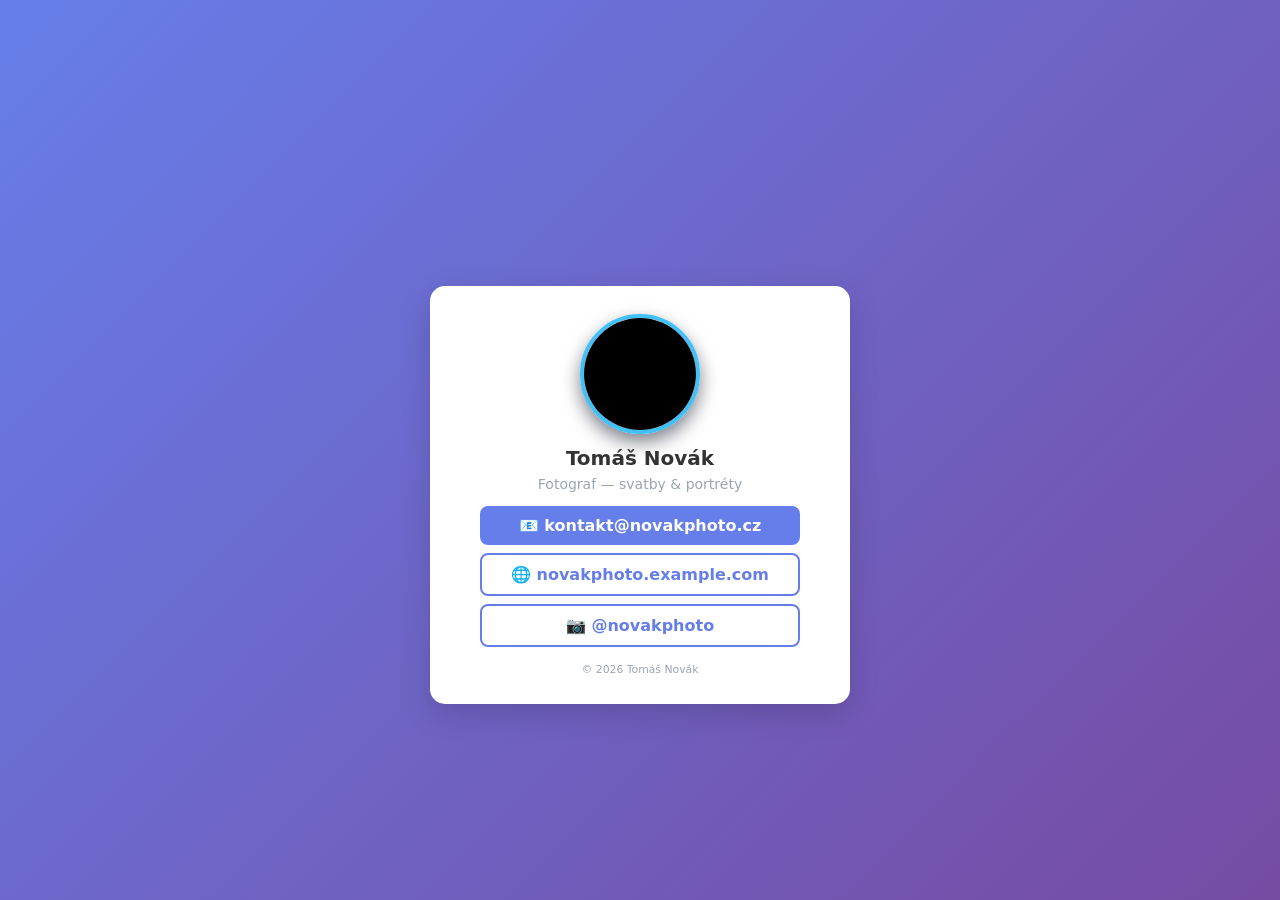
==== vizitka/index.html @ 622739b5 "Sjednoť sociální sítě - přidej ikonky a konkrétní údaje" ====
<!doctype html>
<html lang="cs">
<head>
  <meta charset="utf-8" />
  <meta name="viewport" content="width=device-width,initial-scale=1" />
  <title>Osobní vizitka — Jméno Příjmení</title>
  <link rel="stylesheet" href="styles.css" />
  <meta name="description" content="Osobní vizitka — Jméno Příjmení, vývojář, kontakt" />
</head>
<body>
  <main class="card simple-card">
    <div class="avatar-wrap">
      <img class="avatar-photo" src="photo.jpg" alt="Tomáš Novák — portrét">
    </div>
    <h1 class="name">Tomáš Novák</h1>
    <p class="role">Fotograf — svatby & portréty</p>

    <div class="contact-buttons">
      <a class="btn" href="mailto:kontakt@novakphoto.cz">📧 kontakt@novakphoto.cz</a>
      <a class="btn btn-outline" href="https://novakphoto.example.com" target="_blank" rel="noopener">🌐 novakphoto.example.com</a>
      <a class="btn btn-outline" href="https://instagram.com/novakphoto" target="_blank" rel="noopener">📷 @novakphoto</a>
    </div>

    <footer class="card-foot">
      <small>© <span id="year"></span> Tomáš Novák</small>
    </footer>
  </main>

  <script src="script.js"></script>
</body>
</html>
---- vizitka/styles.css ----
:root{
  --bg:#0f1724;
  --card:#0b1220;
  --muted:#9aa4b2;
  --accent:#38bdf8;
  --glass: rgba(255,255,255,0.03);
  --header-height:72px;
}
*{box-sizing:border-box}
html,body{height:100%}
body{
  margin:0;
  font-family:Inter,system-ui,Segoe UI,Roboto,Helvetica,Arial;
  background: linear-gradient(135deg, #667eea 0%, #764ba2 100%);
  color: #333;
  display:flex;
  align-items:center;
  justify-content:center;
  padding:24px;
}
.card{
  width:100%;
  max-width:920px;
  background: white;
  border-radius: 15px;
  padding:28px;
  box-shadow: 0 10px 30px rgba(0,0,0,0.15);
  text-align:center;
  margin-top: calc(var(--header-height) + 18px);
}
.site-header{width:100%;position:fixed;top:0;left:0;z-index:40;display:flex;justify-content:center;backdrop-filter:blur(6px);}
.nav{width:100%;max-width:880px;display:flex;justify-content:space-between;align-items:center;padding:12px 16px}
.nav .logo{color:var(--accent);font-weight:700;text-decoration:none;font-size:18px}
.nav-links{list-style:none;display:flex;gap:14px;margin:0;padding:0}
.nav-links a{color:var(--muted);text-decoration:none;font-weight:600;padding:8px}
.nav-links a:hover{color:var(--accent)}
.nav-toggle{display:none;background:transparent;border:0;color:var(--muted);font-size:22px}
.avatar{
  width:140px;
  height:140px;
  border-radius:50%;
  margin:0 auto 14px;
  background-color:#ffffff;
  background-image: url('photo.jpg');
  background-size:cover;
  background-position:center top;
  background-repeat:no-repeat;
  box-shadow:0 8px 22px rgba(2,6,23,0.6);
  border:4px solid rgba(56,189,248,0.95);
}

/* Simple business card styles */
.simple-card{max-width:420px;padding:28px 22px}
.avatar-wrap{display:flex;justify-content:center;margin-bottom:12px}
.avatar-photo{width:120px;height:120px;border-radius:50%;object-fit:cover;border:4px solid rgba(56,189,248,0.95);box-shadow:0 8px 18px rgba(2,6,23,0.5)}
.name{font-size:20px;margin:6px 0}
.simple-card .role{color:var(--muted);margin-bottom:14px}
.contact-buttons{display:flex;flex-direction:column;gap:8px;align-items:center}
.contact-buttons .btn{width:100%;max-width:320px}
.card-foot{margin-top:14px;color:var(--muted);font-size:13px}
h1{margin:8px 0 4px;font-size:22px}
.role{margin:0;color: #666;font-size:14px}
.about{margin:18px 0;text-align:left}
.lead{color:var(--muted);max-width:560px;margin:10px auto}
.hero{display:flex;gap:20px;align-items:center;justify-content:center;text-align:left;padding:18px 0}
.hero-text{max-width:520px}
.contacts{display:flex;gap:10px;justify-content:center;margin:18px 0}
.btn{
  display:inline-block;padding:10px 14px;border-radius:8px;text-decoration:none;color:white;background: #667eea;font-weight:600;
}
.btn-outline{background:transparent;color: #667eea;border:2px solid #667eea}
.gallery{margin-top:8px;text-align:left}
.gallery .grid{display:grid;grid-template-columns:repeat(2,1fr);gap:10px}
.gallery img{
  width:100%;
  aspect-ratio: 3 / 2;
  object-fit:cover;
  object-position:center top;
  border-radius:8px;
  cursor:pointer;
  display:block;
}
.services{margin-top:20px}
.cards{display:flex;gap:12px;flex-wrap:wrap;justify-content:center}
.card-item{background:linear-gradient(180deg, rgba(255,255,255,0.02), rgba(255,255,255,0.01));padding:16px;border-radius:10px;flex:1 1 220px;min-width:180px}
.contact{margin-top:20px;text-align:left}
.contact-row{display:flex;gap:20px;align-items:flex-start}
.contact-form{display:flex;flex-direction:column;gap:10px;flex:1}
.contact-form input,.contact-form textarea{padding:10px;border-radius:8px;border:1px solid rgba(255,255,255,0.06);background:rgba(255,255,255,0.02);color:inherit}
.contact-info{min-width:220px;color:var(--muted)}
.contact-form button{width:fit-content}

/* Lightbox */
.lightbox{position:fixed;inset:0;background:rgba(2,6,23,0.85);display:none;align-items:center;justify-content:center;z-index:60}
.lightbox[aria-hidden="false"]{display:flex}
.lb-inner{position:relative;max-width:90%;max-height:90%}
.lb-inner img{max-width:100%;max-height:100%;border-radius:6px}
.lb-close{position:absolute;right:-12px;top:-12px;background:#111;color:#fff;border:0;border-radius:50%;width:36px;height:36px;font-size:20px;cursor:pointer}
footer{margin-top:14px;color:var(--muted);font-size:13px}

@media(max-width:520px){.card{padding:20px}}
@media(max-width:720px){.hero{flex-direction:column}.contact-row{flex-direction:column}.gallery .grid{grid-template-columns:1fr}}

@media(max-width:720px){
  .nav-toggle{display:block}
  .nav-links{position:fixed;top:var(--header-height);right:12px;flex-direction:column;background:rgba(11,18,32,0.95);padding:12px;border-radius:8px;display:none}
  .nav-links.show{display:flex}
  .card{margin-top: calc(var(--header-height) + 12px)}
}

/* Ensure anchored sections are not hidden under fixed header */
section{scroll-margin-top: calc(var(--header-height) + 12px)}
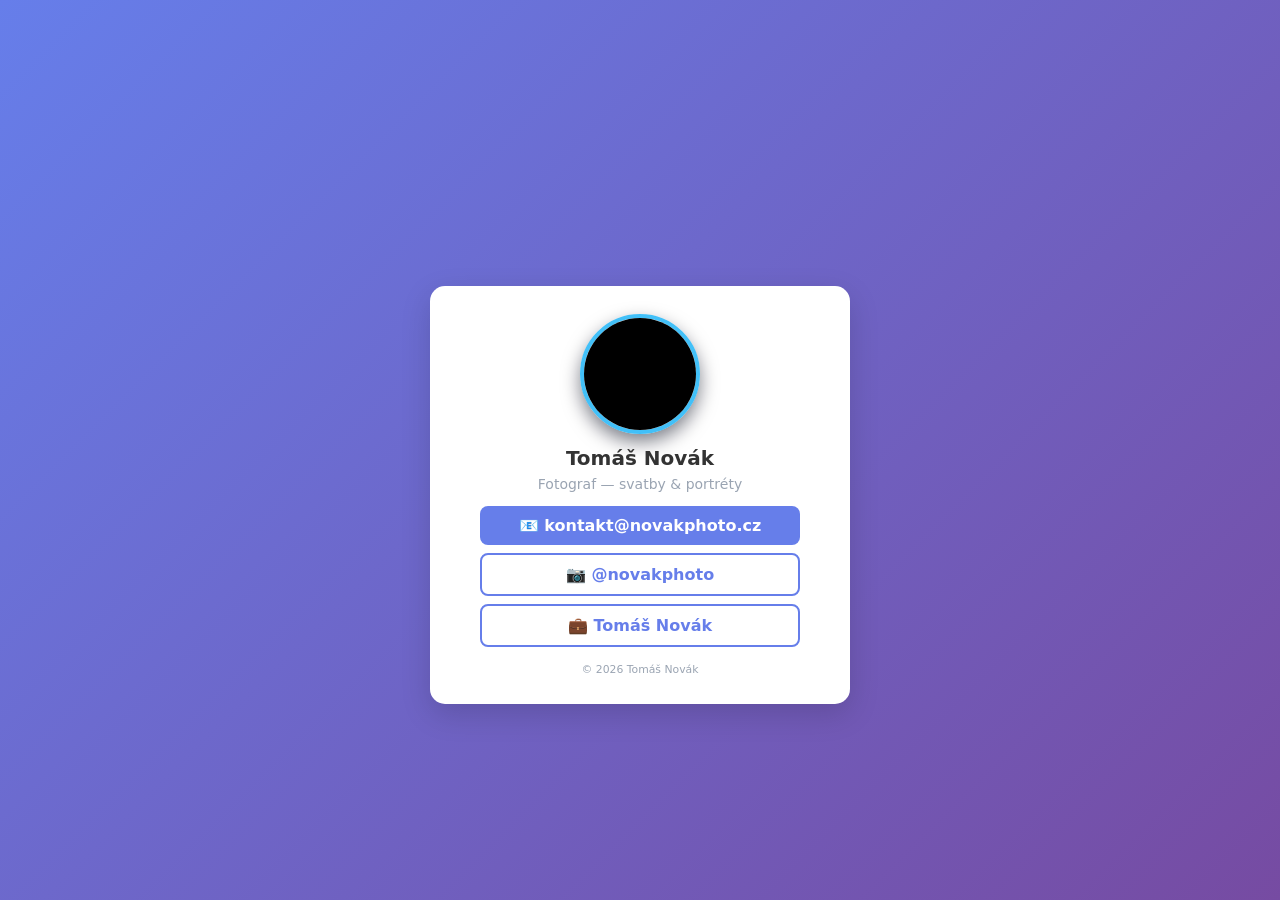
==== commit a91a5257: "Změň kontakty na Email, Instagram, LinkedIn" ====
--- a/vizitka/index.html
+++ b/vizitka/index.html
@@ -17,8 +17,8 @@
 
     <div class="contact-buttons">
       <a class="btn" href="mailto:kontakt@novakphoto.cz">📧 kontakt@novakphoto.cz</a>
-      <a class="btn btn-outline" href="https://novakphoto.example.com" target="_blank" rel="noopener">🌐 novakphoto.example.com</a>
       <a class="btn btn-outline" href="https://instagram.com/novakphoto" target="_blank" rel="noopener">📷 @novakphoto</a>
+      <a class="btn btn-outline" href="https://linkedin.com/in/tomasnovak" target="_blank" rel="noopener">💼 Tomáš Novák</a>
     </div>
 
     <footer class="card-foot">
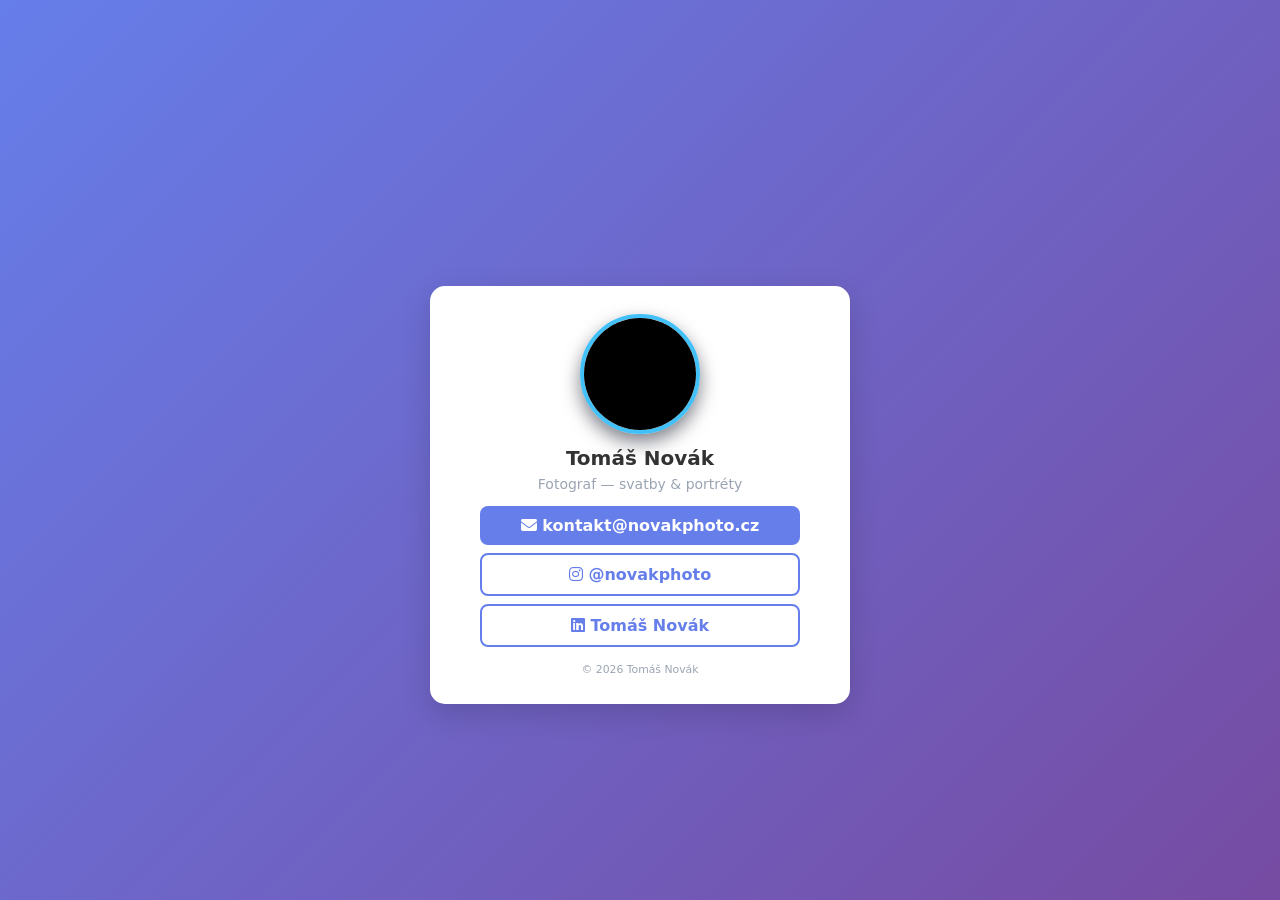
==== commit fa7380b1: "Přidej Font Awesome ikony sociálních sítí" ====
--- a/vizitka/index.html
+++ b/vizitka/index.html
@@ -5,6 +5,7 @@
   <meta name="viewport" content="width=device-width,initial-scale=1" />
   <title>Osobní vizitka — Jméno Příjmení</title>
   <link rel="stylesheet" href="styles.css" />
+  <link rel="stylesheet" href="https://cdnjs.cloudflare.com/ajax/libs/font-awesome/6.4.0/css/all.min.css" />
   <meta name="description" content="Osobní vizitka — Jméno Příjmení, vývojář, kontakt" />
 </head>
 <body>
@@ -16,9 +17,9 @@
     <p class="role">Fotograf — svatby & portréty</p>
 
     <div class="contact-buttons">
-      <a class="btn" href="mailto:kontakt@novakphoto.cz">📧 kontakt@novakphoto.cz</a>
-      <a class="btn btn-outline" href="https://instagram.com/novakphoto" target="_blank" rel="noopener">📷 @novakphoto</a>
-      <a class="btn btn-outline" href="https://linkedin.com/in/tomasnovak" target="_blank" rel="noopener">💼 Tomáš Novák</a>
+      <a class="btn" href="mailto:kontakt@novakphoto.cz"><i class="fas fa-envelope"></i> kontakt@novakphoto.cz</a>
+      <a class="btn btn-outline" href="https://instagram.com/novakphoto" target="_blank" rel="noopener"><i class="fab fa-instagram"></i> @novakphoto</a>
+      <a class="btn btn-outline" href="https://linkedin.com/in/tomasnovak" target="_blank" rel="noopener"><i class="fab fa-linkedin"></i> Tomáš Novák</a>
     </div>
 
     <footer class="card-foot">
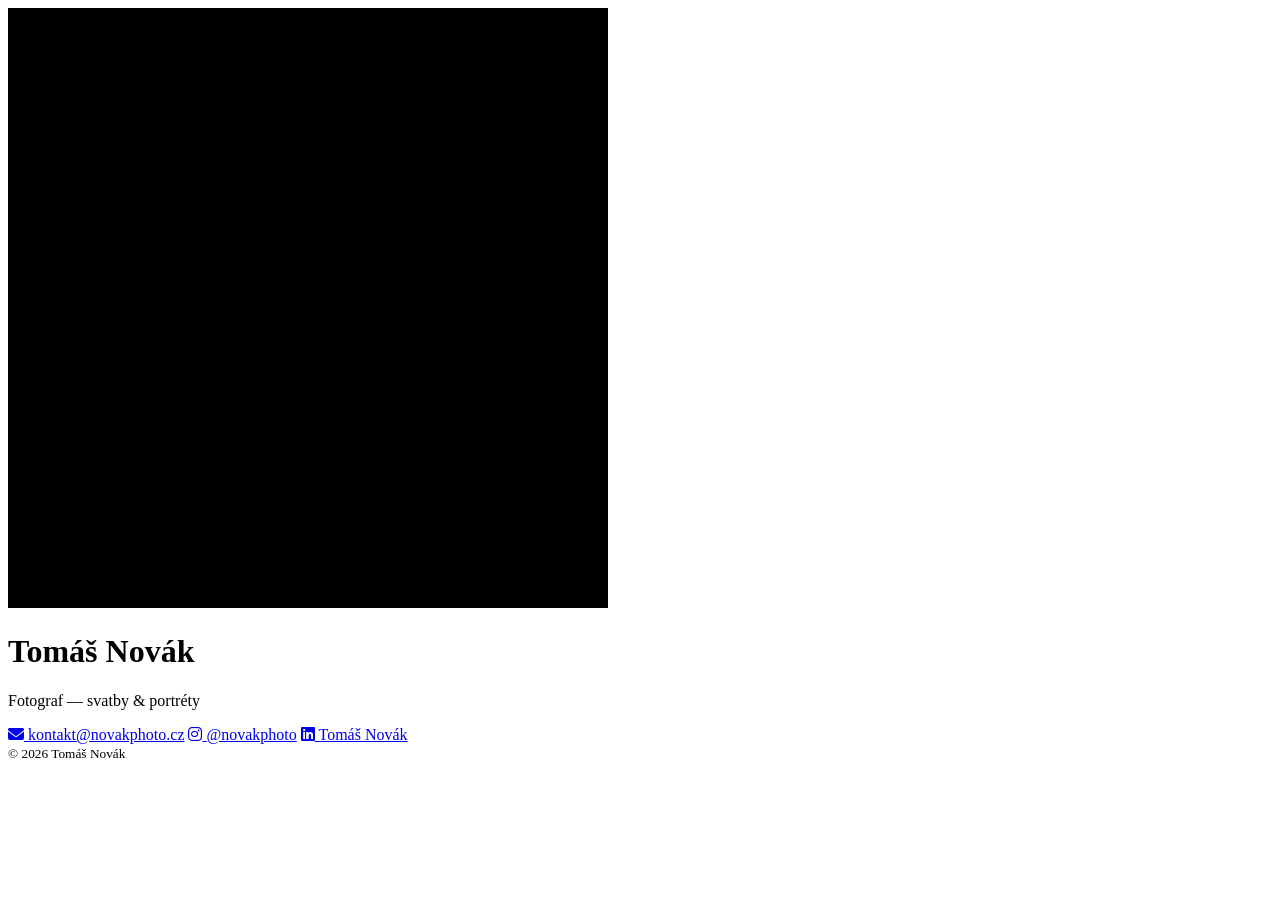
==== commit ba6e1299: "Přidej animované bublinky do pozadí" ====
--- a/vizitka/index.html
+++ b/vizitka/index.html
@@ -9,6 +9,12 @@
   <meta name="description" content="Osobní vizitka — Jméno Příjmení, vývojář, kontakt" />
 </head>
 <body>
+  <!-- Animované bublinky v pozadí -->
+  <div class="bubble bubble-1"></div>
+  <div class="bubble bubble-2"></div>
+  <div class="bubble bubble-3"></div>
+  <div class="bubble bubble-4"></div>
+  
   <main class="card simple-card">
     <div class="avatar-wrap">
       <img class="avatar-photo" src="photo.jpg" alt="Tomáš Novák — portrét">
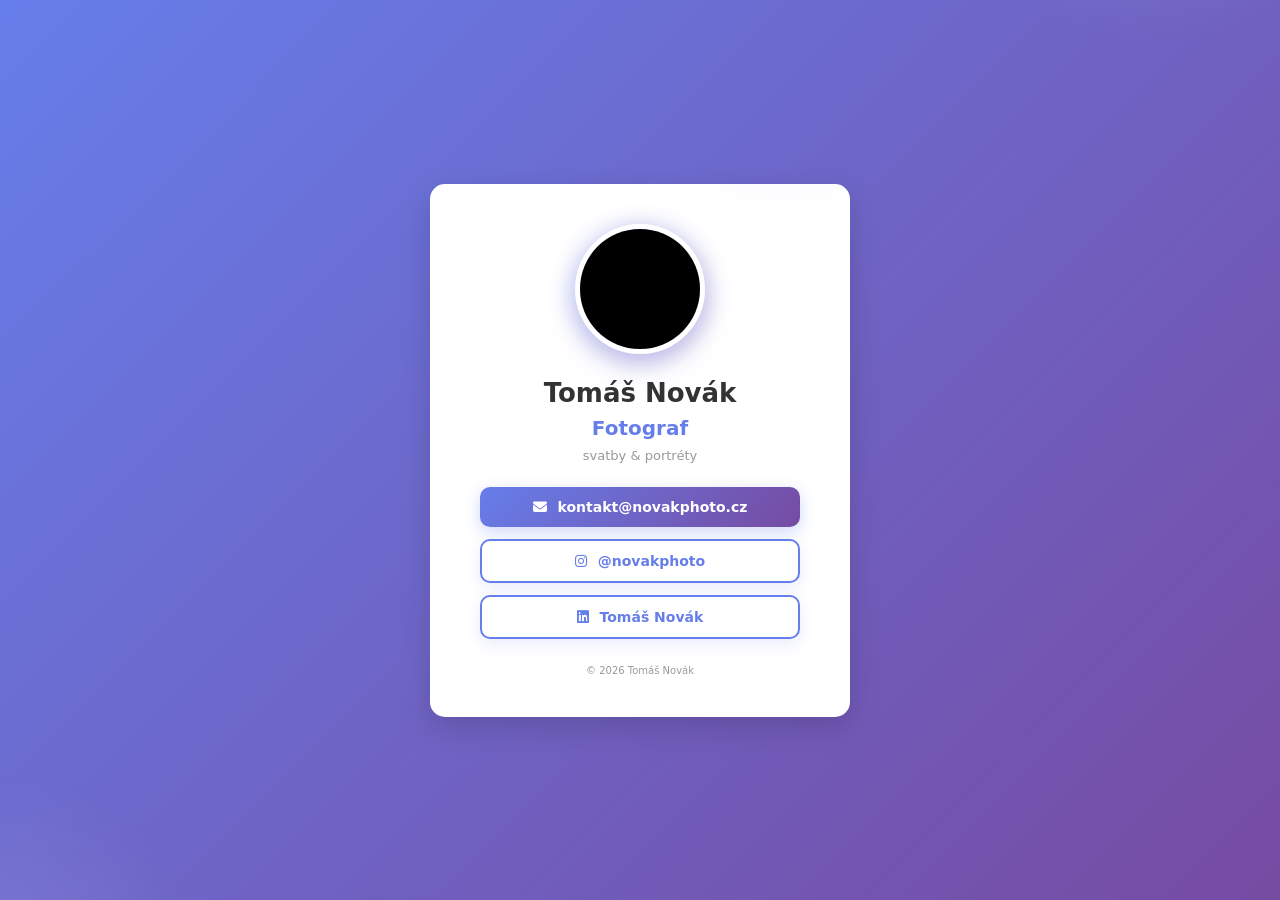
==== commit d0c96c78: "Zkrášli bio - odděluj roli a podtitul" ====
--- a/vizitka/index.html
+++ b/vizitka/index.html
@@ -20,7 +20,7 @@
       <img class="avatar-photo" src="photo.jpg" alt="Tomáš Novák — portrét">
     </div>
     <h1 class="name">Tomáš Novák</h1>
-    <p class="role">Fotograf — svatby & portréty</p>
+    <p class="role">Fotograf<br><span class="subtitle">svatby & portréty</span></p>
 
     <div class="contact-buttons">
       <a class="btn" href="mailto:kontakt@novakphoto.cz"><i class="fas fa-envelope"></i> kontakt@novakphoto.cz</a>
--- a/vizitka/styles.css
+++ b/vizitka/styles.css
@@ -0,0 +1,259 @@
+:root{
+  --bg:#0f1724;
+  --card:#0b1220;
+  --muted:#9aa4b2;
+  --accent:#38bdf8;
+  --glass: rgba(255,255,255,0.03);
+  --header-height:72px;
+}
+*{box-sizing:border-box}
+html,body{height:100%}
+body{
+  margin:0;
+  font-family:Inter,system-ui,Segoe UI,Roboto,Helvetica,Arial;
+  background: linear-gradient(135deg, #667eea 0%, #764ba2 100%);
+  color: #333;
+  display:flex;
+  align-items:center;
+  justify-content:center;
+  padding:24px;
+  position: relative;
+  min-height: 100vh;
+  overflow: hidden;
+}
+
+/* Dekorativní tvary v pozadí */
+body::before {
+  content: '';
+  position: fixed;
+  top: -50%;
+  right: -10%;
+  width: 500px;
+  height: 500px;
+  background: radial-gradient(circle, rgba(255,255,255,0.15) 0%, transparent 70%);
+  border-radius: 50%;
+  z-index: 0;
+}
+
+body::after {
+  content: '';
+  position: fixed;
+  bottom: -30%;
+  left: -15%;
+  width: 400px;
+  height: 400px;
+  background: radial-gradient(circle, rgba(255,255,255,0.1) 0%, transparent 70%);
+  border-radius: 50%;
+  z-index: 0;
+}
+.card{
+  width:100%;
+  max-width:920px;
+  background: white;
+  border-radius: 15px;
+  padding:28px;
+  box-shadow: 0 10px 30px rgba(0,0,0,0.15);
+  text-align:center;
+  position: relative;
+  z-index: 10;
+  margin: auto;
+}
+.site-header{width:100%;position:fixed;top:0;left:0;z-index:40;display:flex;justify-content:center;backdrop-filter:blur(6px);}
+.nav{width:100%;max-width:880px;display:flex;justify-content:space-between;align-items:center;padding:12px 16px}
+.nav .logo{color:var(--accent);font-weight:700;text-decoration:none;font-size:18px}
+.nav-links{list-style:none;display:flex;gap:14px;margin:0;padding:0}
+.nav-links a{color:var(--muted);text-decoration:none;font-weight:600;padding:8px}
+.nav-links a:hover{color:var(--accent)}
+.nav-toggle{display:none;background:transparent;border:0;color:var(--muted);font-size:22px}
+.avatar{
+  width:140px;
+  height:140px;
+  border-radius:50%;
+  margin:0 auto 14px;
+  background-color:#ffffff;
+  background-image: url('photo.jpg');
+  background-size:cover;
+  background-position:center top;
+  background-repeat:no-repeat;
+  box-shadow:0 8px 22px rgba(2,6,23,0.6);
+  border:4px solid rgba(56,189,248,0.95);
+}
+
+/* Simple business card styles */
+.simple-card{
+  max-width:420px;
+  padding:40px 28px;
+  position:relative;
+  overflow:hidden;
+}
+
+.simple-card::before {
+  content: '';
+  position: absolute;
+  top: -50%;
+  right: -20%;
+  width: 300px;
+  height: 300px;
+  background: radial-gradient(circle, rgba(102, 126, 234, 0.1) 0%, transparent 70%);
+  border-radius: 50%;
+  z-index: 0;
+}
+
+.simple-card > * {
+  position: relative;
+  z-index: 1;
+}
+
+.avatar-wrap{
+  display:flex;
+  justify-content:center;
+  margin-bottom:24px;
+  position: relative;
+}
+
+.avatar-wrap::after {
+  content: '';
+  position: absolute;
+  width: 140px;
+  height: 140px;
+  border-radius: 50%;
+  background: linear-gradient(135deg, #667eea, #764ba2);
+  z-index: -1;
+  opacity: 0.3;
+  filter: blur(10px);
+}
+
+.avatar-photo{
+  width:130px;
+  height:130px;
+  border-radius:50%;
+  object-fit:cover;
+  border:5px solid white;
+  box-shadow: 0 10px 30px rgba(102, 126, 234, 0.2);
+  transition: transform 0.3s ease;
+}
+
+.avatar-photo:hover {
+  transform: scale(1.05);
+}
+
+.name{
+  font-size:26px;
+  margin:16px 0 8px;
+  font-weight:700;
+  color:#333;
+}
+
+.simple-card .role{
+  color:#667eea;
+  margin-bottom:4px;
+  font-size:20px;
+  font-weight:600;
+}
+
+.subtitle {
+  display: block;
+  color: #999;
+  font-size: 13px;
+  font-weight: 400;
+  margin-top: 8px;
+  margin-bottom: 24px;
+}
+
+.contact-buttons{
+  display:flex;
+  flex-direction:column;
+  gap:12px;
+  align-items:center;
+}
+
+.contact-buttons .btn{
+  width:100%;
+  max-width:320px;
+  transition: all 0.3s ease;
+}
+
+.btn {
+  display:inline-block;
+  padding:12px 18px;
+  border-radius:10px;
+  text-decoration:none;
+  color:white;
+  background: linear-gradient(135deg, #667eea 0%, #764ba2 100%);
+  font-weight:600;
+  font-size:14px;
+  border:none;
+  cursor:pointer;
+  box-shadow: 0 5px 15px rgba(102, 126, 234, 0.3);
+  transition: all 0.3s ease;
+}
+
+.btn:hover {
+  transform: translateY(-2px);
+  box-shadow: 0 8px 20px rgba(102, 126, 234, 0.4);
+}
+
+.btn-outline{
+  background:white;
+  color: #667eea;
+  border:2px solid #667eea;
+  box-shadow: 0 5px 15px rgba(102, 126, 234, 0.15);
+}
+
+.btn-outline:hover {
+  background: #f8f9ff;
+  box-shadow: 0 8px 20px rgba(102, 126, 234, 0.25);
+}
+
+.btn i {
+  margin-right: 6px;
+}
+
+.card-foot{
+  margin-top:24px;
+  color:#999;
+  font-size:12px;
+}
+h1{margin:8px 0 4px;font-size:22px}
+.role{margin:0;color: #666;font-size:14px}
+.gallery{margin-top:8px;text-align:left}
+.gallery .grid{display:grid;grid-template-columns:repeat(2,1fr);gap:10px}
+.gallery img{
+  width:100%;
+  aspect-ratio: 3 / 2;
+  object-fit:cover;
+  object-position:center top;
+  border-radius:8px;
+  cursor:pointer;
+  display:block;
+}
+.services{margin-top:20px}
+.cards{display:flex;gap:12px;flex-wrap:wrap;justify-content:center}
+.card-item{background:linear-gradient(180deg, rgba(255,255,255,0.02), rgba(255,255,255,0.01));padding:16px;border-radius:10px;flex:1 1 220px;min-width:180px}
+.contact{margin-top:20px;text-align:left}
+.contact-row{display:flex;gap:20px;align-items:flex-start}
+.contact-form{display:flex;flex-direction:column;gap:10px;flex:1}
+.contact-form input,.contact-form textarea{padding:10px;border-radius:8px;border:1px solid rgba(255,255,255,0.06);background:rgba(255,255,255,0.02);color:inherit}
+.contact-info{min-width:220px;color:var(--muted)}
+.contact-form button{width:fit-content}
+
+/* Lightbox */
+.lightbox{position:fixed;inset:0;background:rgba(2,6,23,0.85);display:none;align-items:center;justify-content:center;z-index:60}
+.lightbox[aria-hidden="false"]{display:flex}
+.lb-inner{position:relative;max-width:90%;max-height:90%}
+.lb-inner img{max-width:100%;max-height:100%;border-radius:6px}
+.lb-close{position:absolute;right:-12px;top:-12px;background:#111;color:#fff;border:0;border-radius:50%;width:36px;height:36px;font-size:20px;cursor:pointer}
+footer{margin-top:14px;color:var(--muted);font-size:13px}
+
+@media(max-width:520px){.card{padding:20px}}
+@media(max-width:720px){.hero{flex-direction:column}.contact-row{flex-direction:column}.gallery .grid{grid-template-columns:1fr}}
+
+@media(max-width:720px){
+  .nav-toggle{display:block}
+  .nav-links{position:fixed;top:var(--header-height);right:12px;flex-direction:column;background:rgba(11,18,32,0.95);padding:12px;border-radius:8px;display:none}
+  .nav-links.show{display:flex}
+  .card{margin-top: calc(var(--header-height) + 12px)}
+}
+
+/* Ensure anchored sections are not hidden under fixed header */
+section{scroll-margin-top: calc(var(--header-height) + 12px)}
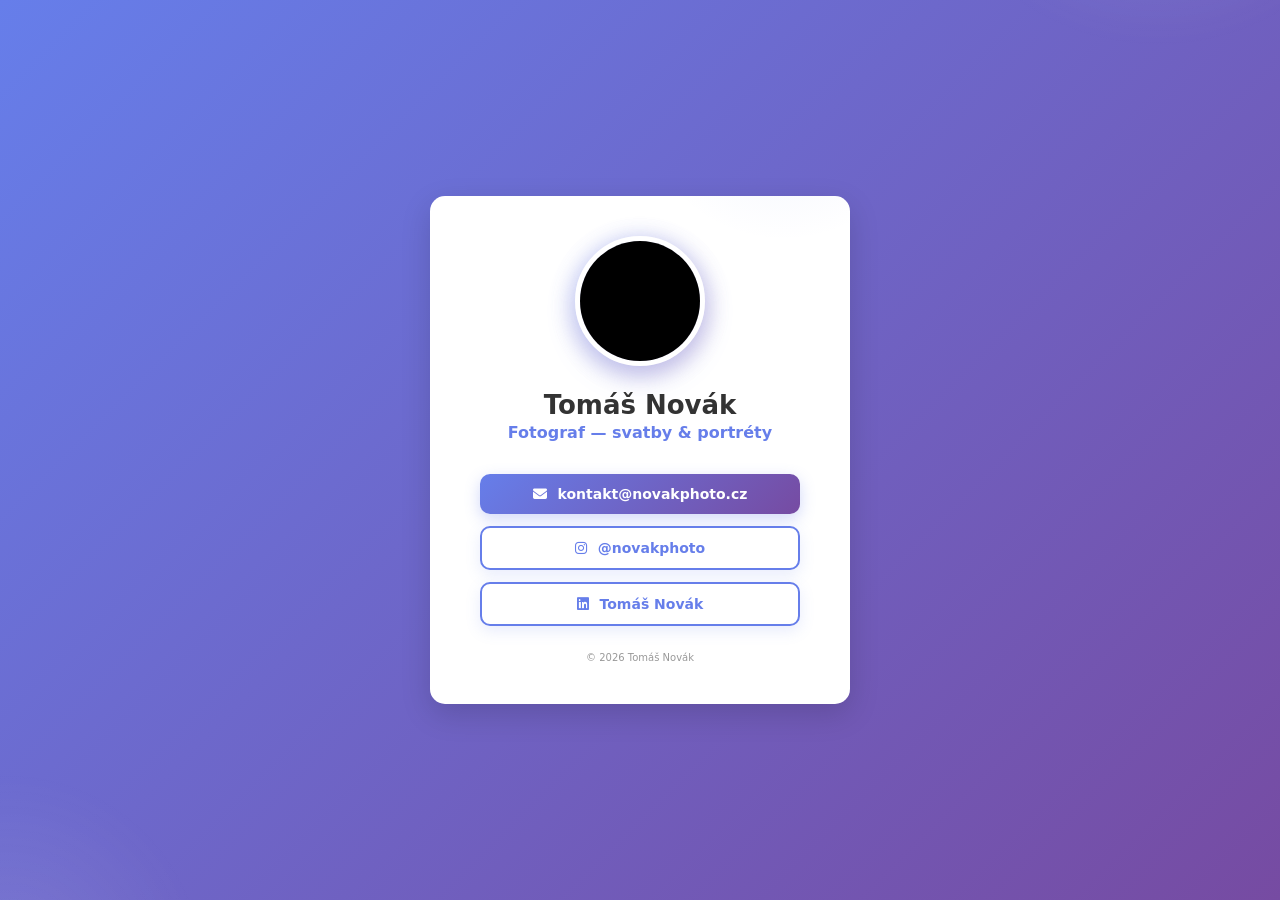
==== commit 525cd59a: "Bio na jeden řádek, větší mezera k odkazům" ====
--- a/vizitka/index.html
+++ b/vizitka/index.html
@@ -20,7 +20,7 @@
       <img class="avatar-photo" src="photo.jpg" alt="Tomáš Novák — portrét">
     </div>
     <h1 class="name">Tomáš Novák</h1>
-    <p class="role">Fotograf<br><span class="subtitle">svatby & portréty</span></p>
+    <p class="role">Fotograf — <span class="subtitle">svatby & portréty</span></p>
 
     <div class="contact-buttons">
       <a class="btn" href="mailto:kontakt@novakphoto.cz"><i class="fas fa-envelope"></i> kontakt@novakphoto.cz</a>
--- a/vizitka/styles.css
+++ b/vizitka/styles.css
@@ -146,18 +146,18 @@
 
 .simple-card .role{
   color:#667eea;
-  margin-bottom:4px;
-  font-size:20px;
+  margin-bottom:12px;
+  margin-top: -5px;
+  font-size:16px;
   font-weight:600;
+  line-height: 1.3;
 }
 
 .subtitle {
-  display: block;
-  color: #999;
-  font-size: 13px;
-  font-weight: 400;
-  margin-top: 8px;
-  margin-bottom: 24px;
+  display: inline;
+  color: #667eea;
+  font-size: 16px;
+  font-weight: 600;
 }
 
 .contact-buttons{
@@ -165,6 +165,7 @@
   flex-direction:column;
   gap:12px;
   align-items:center;
+  margin-top: 30px;
 }
 
 .contact-buttons .btn{
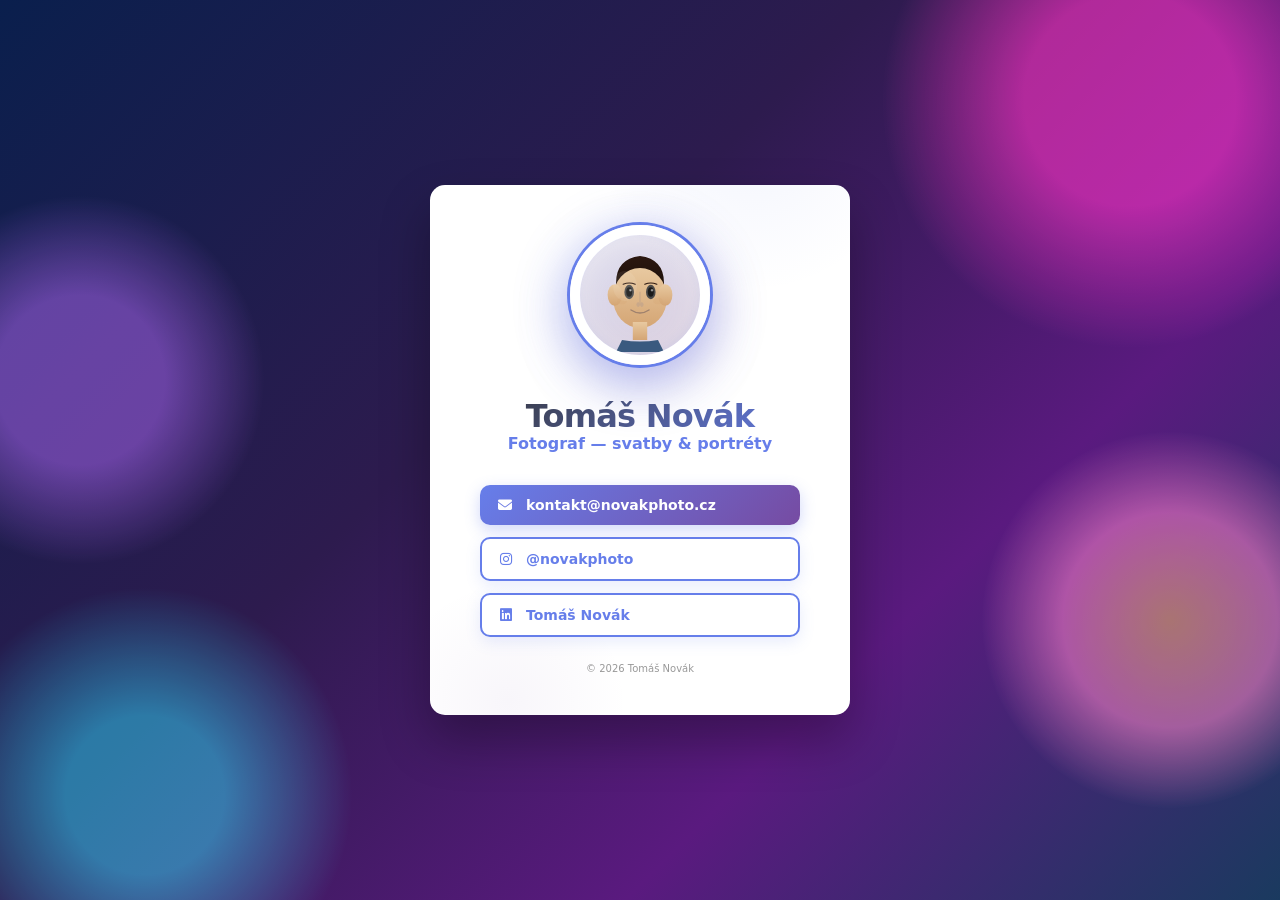
==== commit af7fab39: "Přidej vygenerovaný portrét - SVG Avatar" ====
--- a/vizitka/index.html
+++ b/vizitka/index.html
@@ -17,7 +17,7 @@
   
   <main class="card simple-card">
     <div class="avatar-wrap">
-      <img class="avatar-photo" src="photo.jpg" alt="Tomáš Novák — portrét">
+      <img class="avatar-photo" src="photo.svg" alt="Tomáš Novák — portrét">
     </div>
     <h1 class="name">Tomáš Novák</h1>
     <p class="role">Fotograf — <span class="subtitle">svatby & portréty</span></p>
--- a/vizitka/styles.css
+++ b/vizitka/styles.css
@@ -11,7 +11,7 @@
 body{
   margin:0;
   font-family:Inter,system-ui,Segoe UI,Roboto,Helvetica,Arial;
-  background: linear-gradient(135deg, #667eea 0%, #764ba2 100%);
+  background: linear-gradient(135deg, #0a1f4d 0%, #2d1b4e 40%, #5a1a7f 70%, #1a3a5f 100%);
   color: #333;
   display:flex;
   align-items:center;
@@ -22,29 +22,62 @@
   overflow: hidden;
 }
 
-/* Dekorativní tvary v pozadí */
+/* Vibrant gradient circles - playful background */
 body::before {
   content: '';
   position: fixed;
-  top: -50%;
-  right: -10%;
+  top: -150px;
+  right: -100px;
   width: 500px;
   height: 500px;
-  background: radial-gradient(circle, rgba(255,255,255,0.15) 0%, transparent 70%);
-  border-radius: 50%;
-  z-index: 0;
+  background: radial-gradient(circle, #ff1b9e 0%, #ff1b9e 30%, transparent 70%);
+  border-radius: 50%;
+  z-index: 0;
+  opacity: 0.6;
+  mix-blend-mode: screen;
 }
 
 body::after {
   content: '';
   position: fixed;
-  bottom: -30%;
-  left: -15%;
+  bottom: -120px;
+  left: -80px;
+  width: 450px;
+  height: 450px;
+  background: radial-gradient(circle, #00d4ff 0%, #00d4ff 25%, transparent 65%);
+  border-radius: 50%;
+  z-index: 0;
+  opacity: 0.5;
+  mix-blend-mode: screen;
+}
+
+/* Additional decorative circles via pseudo-elements on html or creating more visual layers */
+html::before {
+  content: '';
+  position: fixed;
+  top: 20%;
+  left: -120px;
   width: 400px;
   height: 400px;
-  background: radial-gradient(circle, rgba(255,255,255,0.1) 0%, transparent 70%);
-  border-radius: 50%;
-  z-index: 0;
+  background: radial-gradient(circle, #a855f7 0%, #a855f7 30%, transparent 65%);
+  border-radius: 50%;
+  z-index: 0;
+  opacity: 0.5;
+  mix-blend-mode: screen;
+}
+
+html::after {
+  content: '';
+  position: fixed;
+  bottom: 10%;
+  right: -80px;
+  width: 380px;
+  height: 380px;
+  background: radial-gradient(circle, #ffa500 0%, #ff6b9d 40%, transparent 70%);
+  border-radius: 50%;
+  z-index: 0;
+  opacity: 0.55;
+  mix-blend-mode: screen;
 }
 .card{
   width:100%;
@@ -85,16 +118,31 @@
   padding:40px 28px;
   position:relative;
   overflow:hidden;
+  background: white;
+  border-radius: 15px;
+  box-shadow: 0 25px 50px rgba(0, 0, 0, 0.3);
 }
 
 .simple-card::before {
   content: '';
   position: absolute;
-  top: -50%;
-  right: -20%;
-  width: 300px;
-  height: 300px;
-  background: radial-gradient(circle, rgba(102, 126, 234, 0.1) 0%, transparent 70%);
+  top: -40%;
+  right: -15%;
+  width: 320px;
+  height: 320px;
+  background: radial-gradient(circle, rgba(102, 126, 234, 0.08) 0%, transparent 70%);
+  border-radius: 50%;
+  z-index: 0;
+}
+
+.simple-card::after {
+  content: '';
+  position: absolute;
+  bottom: -20%;
+  left: -10%;
+  width: 240px;
+  height: 240px;
+  background: radial-gradient(circle, rgba(118, 75, 162, 0.05) 0%, transparent 70%);
   border-radius: 50%;
   z-index: 0;
 }
@@ -107,41 +155,52 @@
 .avatar-wrap{
   display:flex;
   justify-content:center;
-  margin-bottom:24px;
+  margin-bottom:32px;
   position: relative;
 }
 
 .avatar-wrap::after {
   content: '';
   position: absolute;
-  width: 140px;
-  height: 140px;
+  width: 160px;
+  height: 160px;
   border-radius: 50%;
   background: linear-gradient(135deg, #667eea, #764ba2);
   z-index: -1;
-  opacity: 0.3;
-  filter: blur(10px);
+  opacity: 0.25;
+  filter: blur(25px);
 }
 
 .avatar-photo{
-  width:130px;
-  height:130px;
+  width:140px;
+  height:140px;
   border-radius:50%;
   object-fit:cover;
-  border:5px solid white;
-  box-shadow: 0 10px 30px rgba(102, 126, 234, 0.2);
-  transition: transform 0.3s ease;
+  border:10px solid white;
+  box-shadow: 
+    0 0 0 3px #667eea,
+    0 20px 50px rgba(102, 126, 234, 0.35),
+    inset -2px -2px 8px rgba(102, 126, 234, 0.1);
+  transition: transform 0.35s cubic-bezier(0.23, 1, 0.320, 1);
+  position: relative;
+  z-index: 2;
+  flex-shrink: 0;
 }
 
 .avatar-photo:hover {
-  transform: scale(1.05);
+  transform: scale(1.12) rotate(3deg);
 }
 
 .name{
-  font-size:26px;
-  margin:16px 0 8px;
-  font-weight:700;
+  font-size:32px;
+  margin:14px 0 4px;
+  font-weight:800;
   color:#333;
+  letter-spacing: -0.8px;
+  background: linear-gradient(135deg, #333 0%, #667eea 100%);
+  -webkit-background-clip: text;
+  -webkit-text-fill-color: transparent;
+  background-clip: text;
 }
 
 .simple-card .role{
@@ -187,11 +246,14 @@
   cursor:pointer;
   box-shadow: 0 5px 15px rgba(102, 126, 234, 0.3);
   transition: all 0.3s ease;
+  gap: 8px;
+  display: inline-flex;
+  align-items: center;
 }
 
 .btn:hover {
-  transform: translateY(-2px);
-  box-shadow: 0 8px 20px rgba(102, 126, 234, 0.4);
+  transform: translateY(-3px) rotate(1deg);
+  box-shadow: 0 10px 25px rgba(102, 126, 234, 0.4);
 }
 
 .btn-outline{
@@ -203,7 +265,8 @@
 
 .btn-outline:hover {
   background: #f8f9ff;
-  box-shadow: 0 8px 20px rgba(102, 126, 234, 0.25);
+  transform: translateY(-3px) rotate(-1deg);
+  box-shadow: 0 10px 25px rgba(102, 126, 234, 0.25);
 }
 
 .btn i {
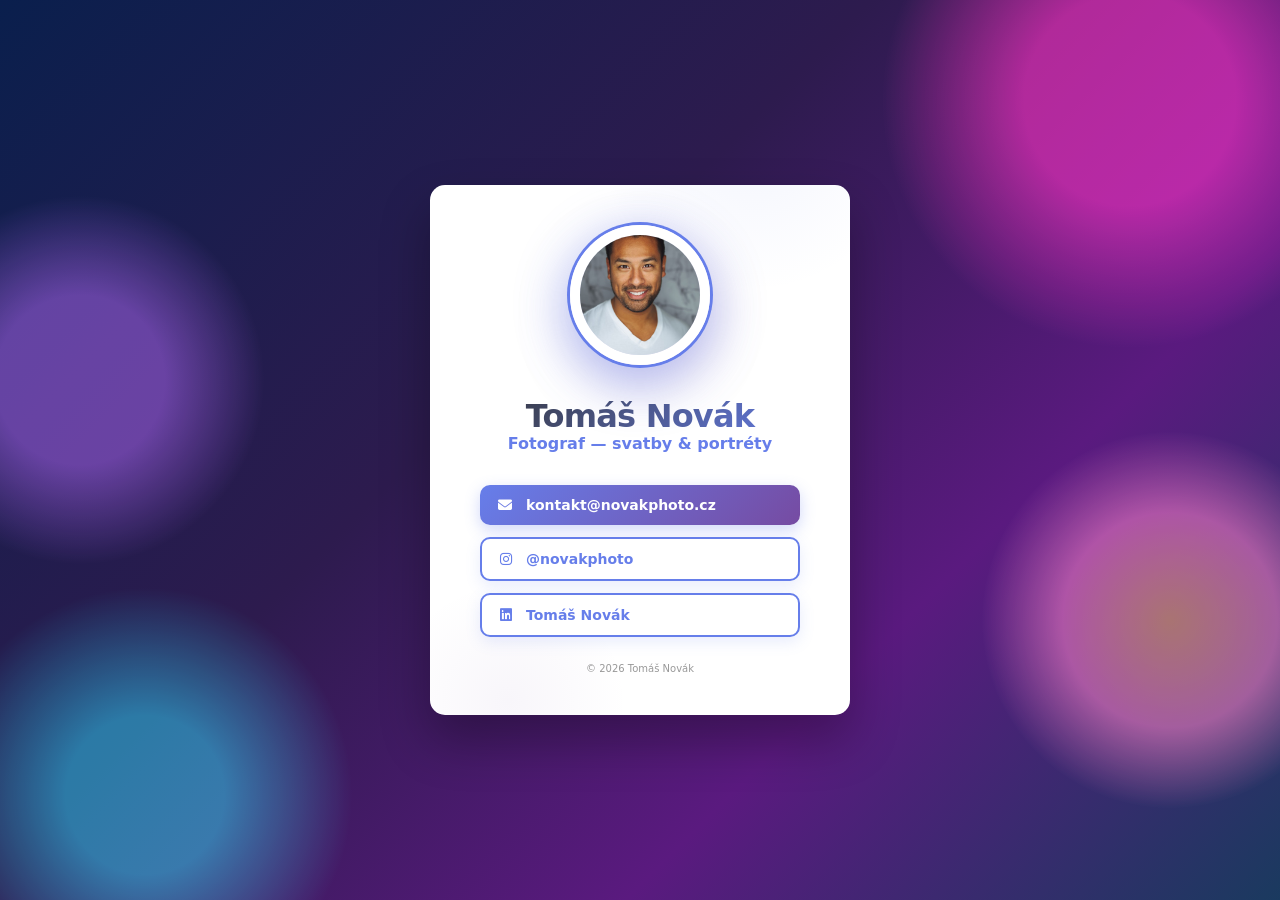
==== commit afea2150: "Přidej fotografii - profesionální portrét" ====
--- a/vizitka/index.html
+++ b/vizitka/index.html
@@ -17,7 +17,7 @@
   
   <main class="card simple-card">
     <div class="avatar-wrap">
-      <img class="avatar-photo" src="photo.svg" alt="Tomáš Novák — portrét">
+      <img class="avatar-photo" src="photo.jpg" alt="Tomáš Novák — portrét">
     </div>
     <h1 class="name">Tomáš Novák</h1>
     <p class="role">Fotograf — <span class="subtitle">svatby & portréty</span></p>
